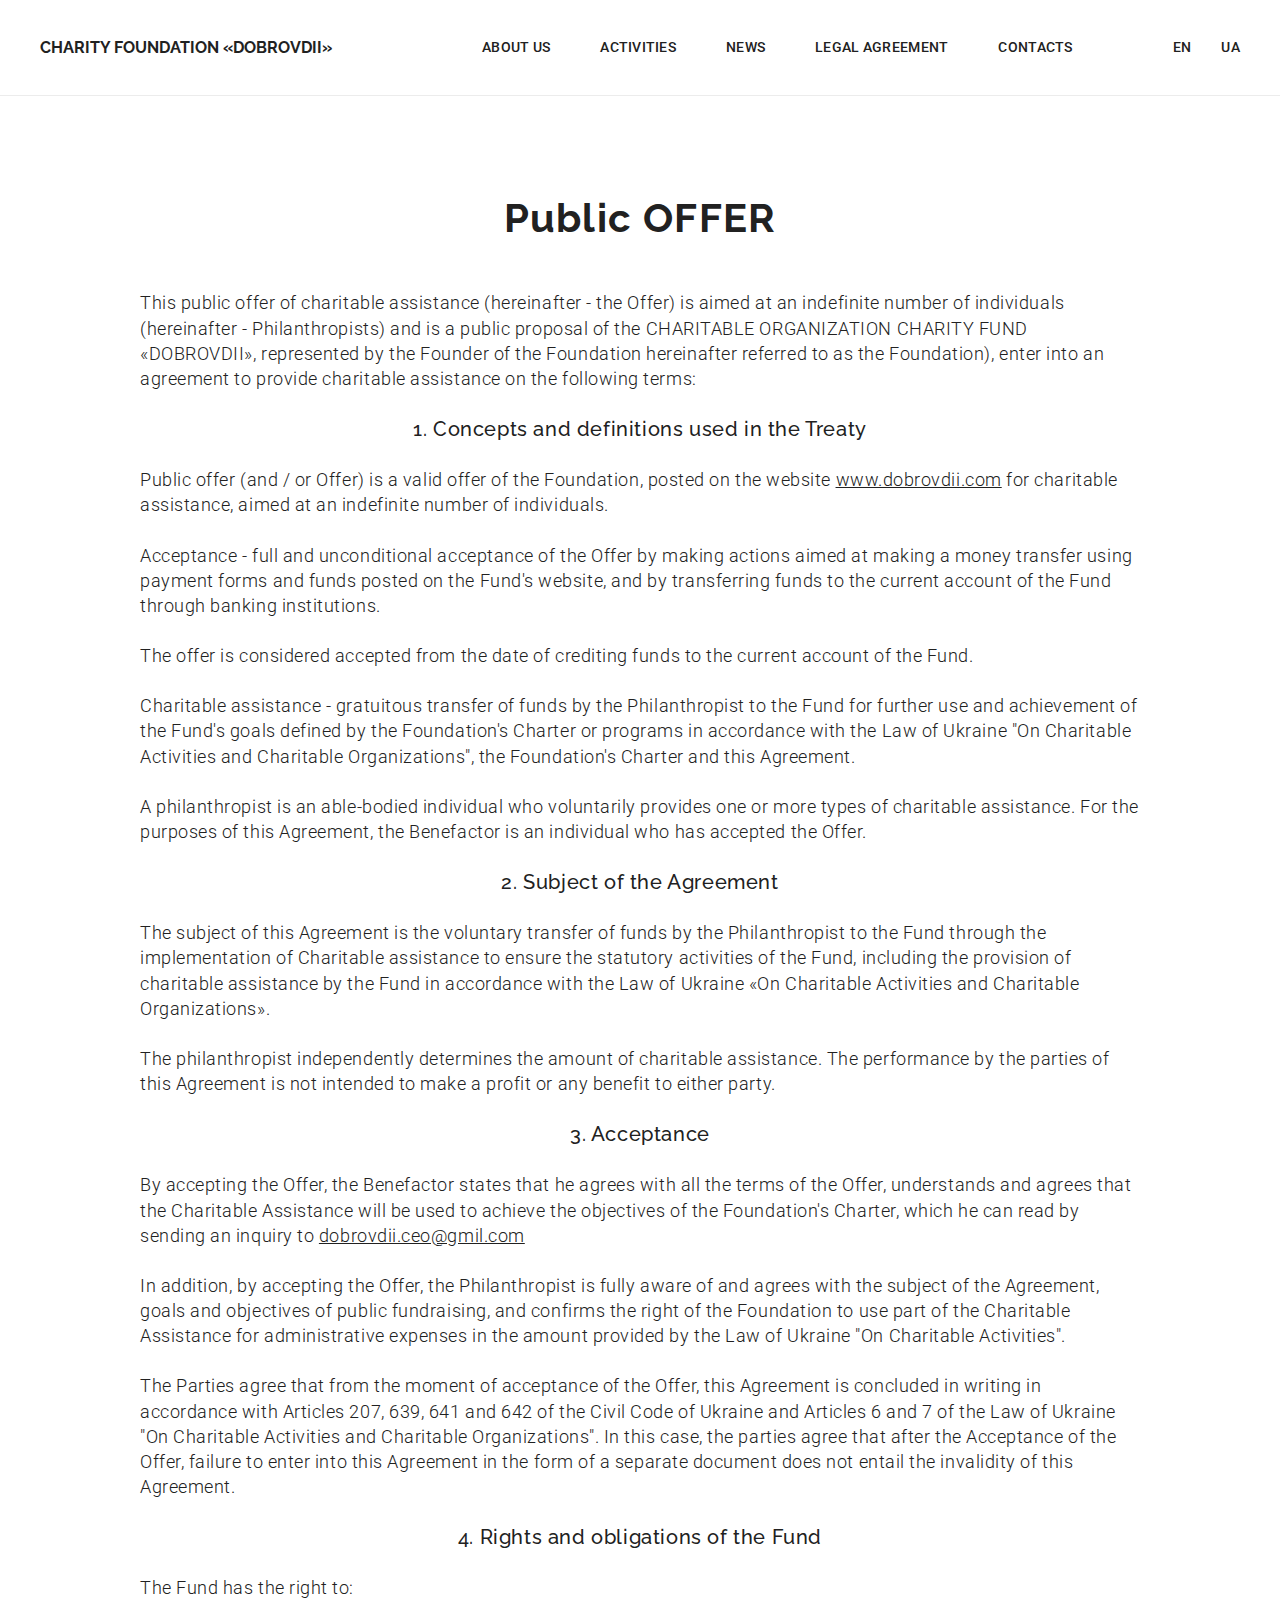
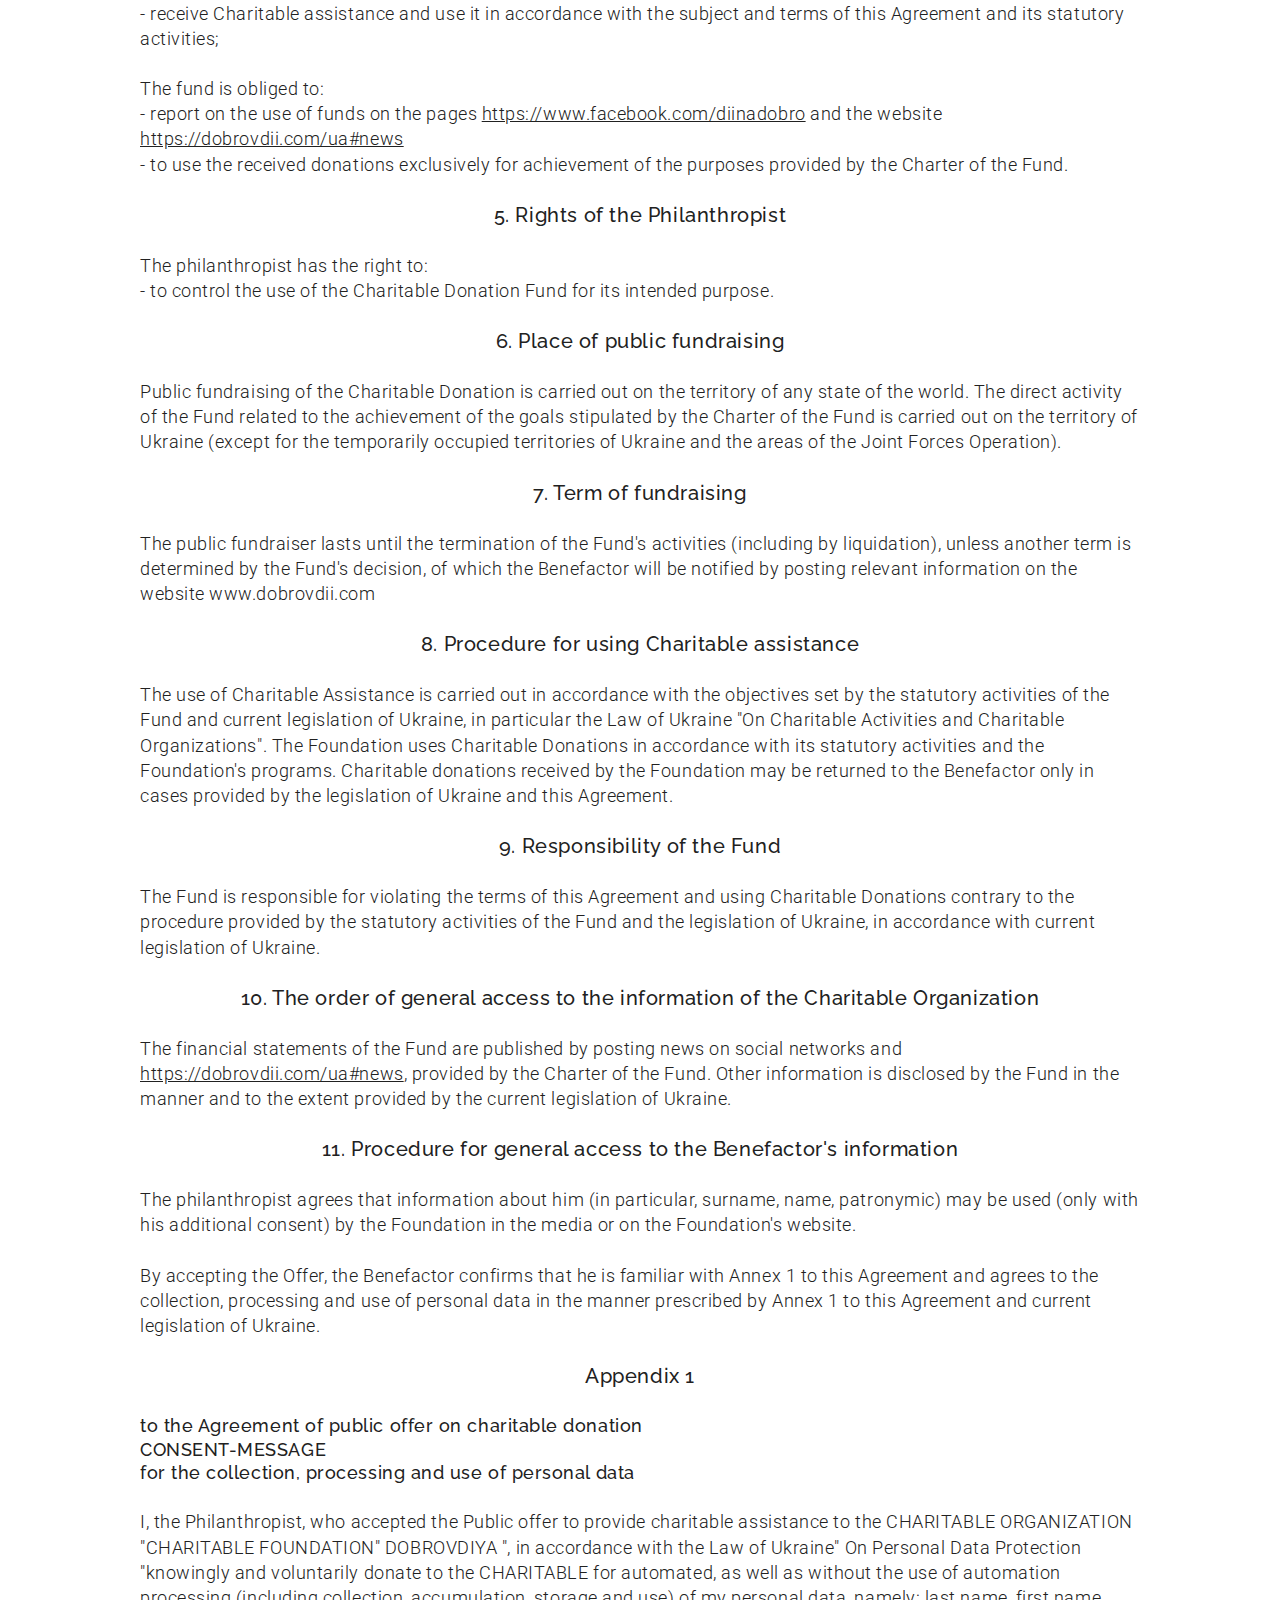
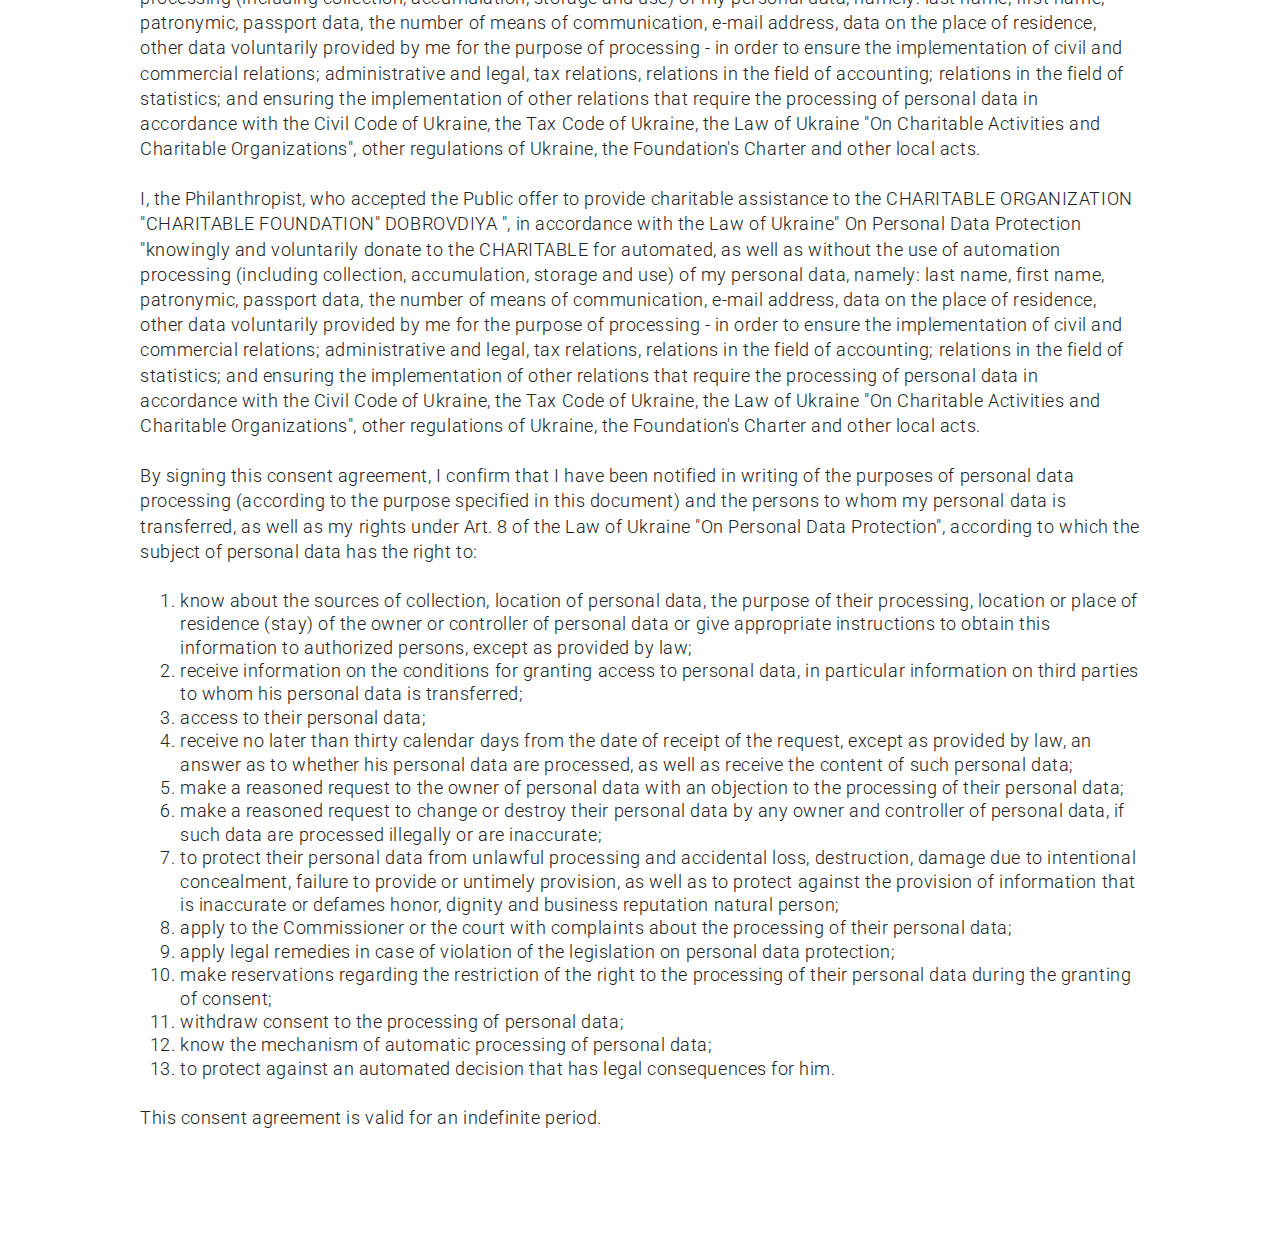
==== fond-doc-eng.html @ e07fa588 "add fond-doc" ====
<!DOCTYPE html>
<html lang="en">

<head>
    <meta charset="UTF-8">
    <meta http-equiv="X-UA-Compatible" content="IE=edge">
    <meta name="viewport" content="width=device-width, initial-scale=1.0">
    <link
        href="https://fonts.googleapis.com/css2?family=Raleway:wght@300;500;700&family=Roboto:wght@300;500;700&display=swap"
        rel="stylesheet">
    <link rel="stylesheet"
        href="https://cdnjs.cloudflare.com/ajax/libs/modern-normalize/1.1.0/modern-normalize.min.css">
    <link rel="stylesheet" href="css/styles.css">
    <title>Legal agreement</title>
</head>

<body>

    <header class="header">
        <div class="container main-nav ">
            <nav>
                <a href="index.html" class="logo-link fond-link link">Charity Foundation «DOBROVDII»</a>
                <ul class="site-nav list">
                    <li class="item"><a href="./index-eng.html" class="header-link">About Us</a></li>
                    <li class="item"><a href="./index-eng.html" class="header-link">Activities</a></li>
                    <li class="item"><a href="./index-eng.html" class="header-link">News</a></li>
                    <li class="item"><a href="./fond-doc-eng.html" class="header-link">Legal agreement</a></li>
                    <li class="item"><a href="./index-eng.html" class="header-link">Contacts</a></li>
                </ul>
            </nav>

            <ul class="language-list list">
                <li class="item"><a href="./index-eng.html" class="language-link">En</a></li>

                <li class="item"><a href="./fond-doc.html" class="language-link">Ua</a></li>
            </ul>
        </div>
    </header>

    <section class="agreements section">
        <div class="container">
            <h2 class="section-title">Public OFFER</h2>
            <p>This public offer of charitable assistance (hereinafter - the Offer) is aimed at an indefinite number of individuals
            (hereinafter - Philanthropists) and is a public proposal of the CHARITABLE ORGANIZATION CHARITY FUND «DOBROVDII»,
            represented by the Founder of the Foundation hereinafter referred to as the Foundation), enter into an agreement to
            provide charitable assistance on the following terms:</p>
            <h3>1. Concepts and definitions used in the Treaty</h3>
            <p>Public offer (and / or Offer) is a valid offer of the Foundation, posted on the website <a href="www.dobrovdii.com" class="agreements-link">www.dobrovdii.com</a> for charitable
            assistance, aimed at an indefinite number of individuals.</p>
            <p>Acceptance - full and unconditional acceptance of the Offer by making actions aimed at making a money transfer using
            payment forms and funds posted on the Fund's website, and by transferring funds to the current account of the Fund
            through banking institutions.</p>
            <p>The offer is considered accepted from the date of crediting funds to the current account of the Fund.</p>
            <p>Charitable assistance - gratuitous transfer of funds by the Philanthropist to the Fund for further use and achievement
            of the Fund's goals defined by the Foundation's Charter or programs in accordance with the Law of Ukraine "On Charitable
            Activities and Charitable Organizations", the Foundation's Charter and this Agreement.</p>
            <p>A philanthropist is an able-bodied individual who voluntarily provides one or more types of charitable assistance. For
            the purposes of this Agreement, the Benefactor is an individual who has accepted the Offer.</p>

            <h3>2. Subject of the Agreement</h3>
            <p>The subject of this Agreement is the voluntary transfer of funds by the Philanthropist to the Fund through the
            implementation of Charitable assistance to ensure the statutory activities of the Fund, including the provision of
            charitable assistance by the Fund in accordance with the Law of Ukraine «On Charitable Activities and Charitable
            Organizations».
            </p>
            <p>The philanthropist independently determines the amount of charitable assistance. The performance by the parties of this
            Agreement is not intended to make a profit or any benefit to either party.</p>

            <h3>3. Acceptance</h3>
            <p>By accepting the Offer, the Benefactor states that he agrees with all the terms of the Offer, understands and agrees
            that the Charitable Assistance will be used to achieve the objectives of the Foundation's Charter, which he can read by
            sending an inquiry to <a href="mailto:dobrovdii.ceo@gmil.com" class="agreements-link">dobrovdii.ceo@gmil.com</a></p>
            <p>In addition, by accepting the Offer, the Philanthropist is fully aware of and agrees with the subject of the Agreement,
            goals and objectives of public fundraising, and confirms the right of the Foundation to use part of the Charitable
            Assistance for administrative expenses in the amount provided by the Law of Ukraine "On Charitable Activities".</p>
            <p>The Parties agree that from the moment of acceptance of the Offer, this Agreement is concluded in writing in accordance
            with Articles 207, 639, 641 and 642 of the Civil Code of Ukraine and Articles 6 and 7 of the Law of Ukraine "On
            Charitable Activities and Charitable Organizations". In this case, the parties agree that after the Acceptance of the
            Offer, failure to enter into this Agreement in the form of a separate document does not entail the invalidity of this
            Agreement.</p>

            <h3>4. Rights and obligations of the Fund</h3>
            <p>The Fund has the right to: <br>
                - receive Charitable assistance and use it in accordance with the subject and terms of this Agreement and its statutory
                activities;</p>
            <p>The fund is obliged to:<br>
                - report on the use of funds on the pages <a href="https://www.facebook.com/diinadobro" class="agreements-link">https://www.facebook.com/diinadobro</a> and the website
            <a href="https://dobrovdii.com/ua#news" class="agreements-link">https://dobrovdii.com/ua#news</a><br>
                - to use the received donations exclusively for achievement of the purposes provided by the Charter of the Fund.</p>

            <h3>5. Rights of the Philanthropist</h3>
            <p>The philanthropist has the right to:<br>
            - to control the use of the Charitable Donation Fund for its intended purpose.</p>

            <h3>6. Place of public fundraising</h3>
            <p>Public fundraising of the Charitable Donation is carried out on the territory of any state of the world. The direct
            activity of the Fund related to the achievement of the goals stipulated by the Charter of the Fund is carried out on the
            territory of Ukraine (except for the temporarily occupied territories of Ukraine and the areas of the Joint Forces
            Operation).</p>

            <h3>7. Term of fundraising</h3>
            <p>The public fundraiser lasts until the termination of the Fund's activities (including by liquidation), unless another
            term is determined by the Fund's decision, of which the Benefactor will be notified by posting relevant information on
            the website www.dobrovdii.com</p>

            <h3>8. Procedure for using Charitable assistance</h3>
            <p>The use of Charitable Assistance is carried out in accordance with the objectives set by the statutory activities of the
            Fund and current legislation of Ukraine, in particular the Law of Ukraine "On Charitable Activities and Charitable
            Organizations". The Foundation uses Charitable Donations in accordance with its statutory activities and the
            Foundation's programs. Charitable donations received by the Foundation may be returned to the Benefactor only in cases
            provided by the legislation of Ukraine and this Agreement.</p>

            <h3>9. Responsibility of the Fund</h3>
            <p>The Fund is responsible for violating the terms of this Agreement and using Charitable Donations contrary to the
            procedure provided by the statutory activities of the Fund and the legislation of Ukraine, in accordance with current
            legislation of Ukraine.</p>

            <h3>10. The order of general access to the information of the Charitable Organization</h3>
            <p>The financial statements of the Fund are published by posting news on social networks and <a href="https://dobrovdii.com/ua#news" class="agreements-link">https://dobrovdii.com/ua#news</a>,
                provided by the Charter of the Fund. Other information is disclosed by the Fund in the manner and to the extent provided
                by the current legislation of Ukraine.</p>

            <h3>11. Procedure for general access to the Benefactor's information</h3>
            <p>The philanthropist agrees that information about him (in particular, surname, name, patronymic) may be used (only with
            his additional consent) by the Foundation in the media or on the Foundation's website.</p>
            <p>By accepting the Offer, the Benefactor confirms that he is familiar with Annex 1 to this Agreement and agrees to the
            collection, processing and use of personal data in the manner prescribed by Annex 1 to this Agreement and current
            legislation of Ukraine.</p>

            <h3>Appendix 1</h3>
            <span class="appendix">to the Agreement of public offer on charitable donation <br>
                CONSENT-MESSAGE <br>
                for the collection, processing and use of personal data</span>
            <p>I, the Philanthropist, who accepted the Public offer to provide charitable assistance to the CHARITABLE ORGANIZATION
            "CHARITABLE FOUNDATION" DOBROVDIYA ", in accordance with the Law of Ukraine" On Personal Data Protection "knowingly and
            voluntarily donate to the CHARITABLE for automated, as well as without the use of automation processing (including
            collection, accumulation, storage and use) of my personal data, namely: last name, first name, patronymic, passport
            data, the number of means of communication, e-mail address, data on the place of residence, other data voluntarily
            provided by me for the purpose of processing - in order to ensure the implementation of civil and commercial relations;
            administrative and legal, tax relations, relations in the field of accounting; relations in the field of statistics; and
            ensuring the implementation of other relations that require the processing of personal data in accordance with the Civil
            Code of Ukraine, the Tax Code of Ukraine, the Law of Ukraine "On Charitable Activities and Charitable Organizations",
            other regulations of Ukraine, the Foundation's Charter and other local acts.</p>
            <p>I, the Philanthropist, who accepted the Public offer to provide charitable assistance to the CHARITABLE ORGANIZATION
            "CHARITABLE FOUNDATION" DOBROVDIYA ", in accordance with the Law of Ukraine" On Personal Data Protection "knowingly and
            voluntarily donate to the CHARITABLE for automated, as well as without the use of automation processing (including
            collection, accumulation, storage and use) of my personal data, namely: last name, first name, patronymic, passport
            data, the number of means of communication, e-mail address, data on the place of residence, other data voluntarily
            provided by me for the purpose of processing - in order to ensure the implementation of civil and commercial relations;
            administrative and legal, tax relations, relations in the field of accounting; relations in the field of statistics; and
            ensuring the implementation of other relations that require the processing of personal data in accordance with the Civil
            Code of Ukraine, the Tax Code of Ukraine, the Law of Ukraine "On Charitable Activities and Charitable Organizations",
            other regulations of Ukraine, the Foundation's Charter and other local acts.</p>
            <p>By signing this consent agreement, I confirm that I have been notified in writing of the purposes of personal data
            processing (according to the purpose specified in this document) and the persons to whom my personal data is
            transferred, as well as my rights under Art. 8 of the Law of Ukraine "On Personal Data Protection", according to which
            the subject of personal data has the right to:
            </p>

            <ol>
                <li>know about the sources of collection, location of personal data, the purpose of their processing, location or place of
                residence (stay) of the owner or controller of personal data or give appropriate instructions to obtain this information
                to authorized persons, except as provided by law;</li>
                <li>receive information on the conditions for granting access to personal data, in particular information on third parties
                to whom his personal data is transferred;</li>
                <li>access to their personal data;</li>
                <li>receive no later than thirty calendar days from the date of receipt of the request, except as provided by law, an answer
                as to whether his personal data are processed, as well as receive the content of such personal data;</li>
                <li>make a reasoned request to the owner of personal data with an objection to the processing of their personal data;</li>
                <li>make a reasoned request to change or destroy their personal data by any owner and controller of personal data, if such
                data are processed illegally or are inaccurate;</li>
                <li>to protect their personal data from unlawful processing and accidental loss, destruction, damage due to intentional
                concealment, failure to provide or untimely provision, as well as to protect against the provision of information that
                is inaccurate or defames honor, dignity and business reputation natural person;</li>
                <li>apply to the Commissioner or the court with complaints about the processing of their personal data;</li>
                <li>apply legal remedies in case of violation of the legislation on personal data protection;</li>
                <li>make reservations regarding the restriction of the right to the processing of their personal data during the granting of
                consent;</li>
                <li>withdraw consent to the processing of personal data;</li>
                <li>know the mechanism of automatic processing of personal data;</li>
                <li>to protect against an automated decision that has legal consequences for him.</li>
            </ol>

            <p>This consent agreement is valid for an indefinite period.</p>
        </div>
    </section>

</body>

</html>
---- css/styles.css ----
:root {
  --primary-text-color: #212121;
  --accent-color: #ff7c3b;
  --background: #ffffff;
  --secondary-bg: #f5f2ed;
  --main-font: "Roboto", "Arial", sans-serif;
  --logo-font: "Raleway", sans-serif;
}

*,
*::before,
*::after {
  box-sizing: border-box;
}

h1,
h2,
h3,
h4,
h5,
h6,
p {
  margin: 0;
}

body {
  background-color: var(--background);
  color: var(--primary-text-color);
  font-family: var(--main-font);
  margin: 0;
}

.container {
  width: 1280px;
  padding-left: 40px;
  padding-right: 40px;
  margin: 0px auto;
}

.list {
  padding: 0;
  margin: 0;
  list-style: none;
}
.section {
  padding: 100px 0px 100px 0px;
}

/* Header */
.header {
  background: var(--background);
  border-bottom: #ececec 1px solid;
}

.header .list {
  font-weight: 500;
  font-size: 14px;
  line-height: 1.1;
  letter-spacing: 0.02em;
}
.header-link {
  padding: 40px 0px 40px 0px;
  text-transform: uppercase;
  transition: 250ms cubic-bezier(0.4, 0, 0.2, 1);
  color: var(--primary-text-color);
  text-decoration: none;
}
.header-link:hover,
.header-link:focus {
  color: var(--accent-color);
}

.item .header-link {
  position: relative;
}

.header-link:hover::after {
  content: "";
  display: block;
  position: absolute;
  margin-top: 55px;
  width: 100%;
  height: 4px;
  background: var(--accent-color);
  border-radius: 2px;
}

.logo-link {
  margin-right: 200px;
  text-transform: uppercase;
  color: var(--primary-text-color);
  font-family: var(--logo-font);
  font-weight: 700;
  text-decoration: none;
  align-items: center;
}

.main-nav,
.main-nav nav {
  display: flex;
  align-items: center;
}

.main-nav a {
  display: flex;
  text-decoration: none;
}

.site-nav {
  display: flex;
  margin-left: auto;
}
.site-nav .item:not(:last-child) {
  margin-right: 50px;
}

.site-nav .header-link.current {
  color: var(--accent-color);
}

.language-list {
  display: flex;
  margin-left: auto;
}
.language-list .item:not(:last-child) {
  margin-right: 30px;
}
.language-link {
  display: flex;
  text-transform: uppercase;
  color: var(--primary-text-color);
  text-decoration: none;
  align-items: center;
  padding: 40px 0px 40px 0px;
  transition: 250ms cubic-bezier(0.4, 0, 0.2, 1);
}

.language-link:hover,
.language-link:focus {
  color: var(--accent-color);
}

/* Hero section */

.hero {
  background-color: #2f303a;
  background-image: linear-gradient(
      rgba(47, 48, 58, 0.4),
      rgba(47, 48, 58, 0.4)
    ),
    url("../images/hero.jpg");
  width: 100%;
  height: 700px;
}

.hero-title {
  width: 700px;
  color: #ffffff;
  font-weight: 900;
  font-size: 36px;
  line-height: 1.36;
  letter-spacing: 0.06em;
  text-transform: uppercase;
  margin-bottom: 50px;
}

.help-btn {
  display: inline-block;
  border-radius: 50px;
  padding: 10px 40px 10px 40px;
  text-align: center;

  font-size: 16px;
  font-weight: 700;
  line-height: 1.9;
  letter-spacing: 0.06em;
  background-color: var(--accent-color);
  color: #ffffff;
  text-decoration: none;
  text-transform: uppercase;

  border: none;
  cursor: pointer;
  box-shadow: 0px 4px 4px rgba(0, 0, 0, 0.15);
  transition: 250ms cubic-bezier(0.4, 0, 0.2, 1);
}

.help-btn:hover,
.help-btn:focus {
  background-color: #ff7a2f;
}

/* About Us */

#about,
#events,
#news,
.section-title {
  margin: 0 auto;
  margin-bottom: 50px;
  font-family: var(--logo-font);
  font-size: 40px;
  line-height: 1.1;
  text-align: center;
  letter-spacing: 0.03em;
}

.about-us p {
  margin: 0 auto;
  width: 1000px;
  margin-bottom: 25px;
  font-family: var(--logo-font);
  font-weight: 300;
  font-size: 22px;
  line-height: 1.3;
  letter-spacing: 0.03em;
}

.about-us p:last-child {
  margin: 0 auto;
  width: 1000px;
  font-size: 20px;
  font-weight: 700;
  line-height: 1.1;
  letter-spacing: 0.03em;
  text-transform: uppercase;
  text-align: center;
}

.details {
  text-decoration: none;
  font-weight: 700;
  color: var(--accent-color);
}

/* Events section */

.subtitle {
  margin-bottom: 50px;
  font-family: var(--logo-font);
  text-align: center;
  font-weight: 500;
  font-size: 20px;
  line-height: 1.1;
  letter-spacing: 0.03em;
}

.events-list {
  display: flex;
  
  
}
.events-list .item {
  margin-right: 40px;
  flex-basis: calc(100% / 5);

}

.events-list .item:last-child {
  margin-right: 0;
}

.card {
  box-shadow: 0px 1px 3px rgba(0, 0, 0, 0.12), 0px 1px 1px rgba(0, 0, 0, 0.14),
    0px 2px 1px rgba(0, 0, 0, 0.2);
  border-radius: 0px 0px 4px 4px;
  background: #ffffff;
}

.card-content {
  padding: 20px 22px 20px 22px;
}

.image {
  object-fit: cover;
}

.events-list h3 {
  margin-bottom: 10px;
  font-weight: 500;
  font-size: 16px;
  line-height: 1.2;
  letter-spacing: 0.03em;
}
.events-list p {
  font-size: 16px;
  line-height: 1.2;
  letter-spacing: 0.03em;
  margin-bottom: 16px;
}

.photo-list {
  display: flex;
  box-sizing: border-box;
  margin-top: 150px;
  padding: 0px 40px 0px 40px;
}
.photo-box {
  display: flex;
  flex-wrap: wrap;
  margin-top: -10px;
  margin-left: -10px;
}

.photo-box .image {
  position: relative;
  flex-basis: calc(100% / 3);
  margin-left: 10px;
  margin-top: 10px;
}

.photo-box .image:nth-of-type(2){
 margin-left: 20px;
} 




/* News */

.news-date {
  color: var(--accent-color);
}
.info {
  margin-bottom: 25px;
  font-weight: 300;
  line-height: 1.1;
  letter-spacing: 0.03em;

}

.details-btn {
  display: inline-block;
  width: 75px;
  border-radius: 50px;
  padding: 5px;
  text-align: center;
  border: 2px var(--accent-color) solid;
  color: var(--primary-text-color);
  font-size: 12px;
  text-decoration: none;
  text-transform: uppercase;
}

/* Donation */

.donation {
  background: var(--accent-color);
}

.donation .section-title {
  margin-bottom: 50px;
  color: #ffffff;
}
.donation .subtitle {
  margin-bottom: 75px;
  color: #ffffff;
}
.donation-btn {
  display: block;
  margin: 0 auto;
  width: 200px;
  border-radius: 50px;
  padding: 10px 40px 10px 40px;
  text-align: center;

  font-size: 16px;
  font-weight: 700;
  line-height: 1.9;
  letter-spacing: 0.06em;
  background-color: #040814;
  color: #ffffff;
  text-decoration: none;
  text-transform: uppercase;

  border: none;
  cursor: pointer;
  box-shadow: 0px 4px 4px rgba(0, 0, 0, 0.15);
}

/* Founder */

.mail-link {
  text-decoration: none;
  font-weight: 700;
  color: var(--primary-text-color);
}
.mail-link:hover,
.mail-link:focus {
  color: var(--accent-color);
}

.founder-box {
  margin: 0 auto;
  margin-top: 100px;
  border-radius: 100%;
  width: 200px;
  height: 200px;

  overflow: hidden;
}

.founder-subtitle {
  margin-top: 20px;
  margin-bottom: 10px;
  font-family: var(--logo-font);
  text-align: center;
  font-weight: 700;
  font-size: 24px;
  line-height: 1.1;
  letter-spacing: 0.03em;
}

.founder-position {
  margin: 0 auto;
  margin-bottom: 75px;
  text-align: center;
  font-weight: 300;
  font-family: var(--logo-font);
  color: #9c9c9c;
}
.documents-btn {
  display: block;
  margin: 0 auto;
  width: 350px;
  border-radius: 50px;
  padding: 10px 40px 10px 40px;
  text-align: center;

  font-size: 16px;
  font-weight: 700;
  line-height: 1.9;
  letter-spacing: 0.06em;
  background-color: var(--accent-color);
  color: #ffffff;
  text-decoration: none;
  text-transform: uppercase;

  border: none;
  cursor: pointer;
  box-shadow: 0px 4px 4px rgba(0, 0, 0, 0.15);
}

.documents-btn:hover,
.documents-btn:focus {
  background-color: #ff7a2f;
}

/* Footer */

.footer {
  padding: 50px 0px;
  border-top: #ececec 1px solid;
}

#contacts {
  margin-bottom: 15px;
  text-transform: uppercase;
  color: var(--primary-text-color);
  font-family: var(--logo-font);
  font-weight: 700;
}

.address {
  margin-bottom: 10px;
  font-weight: 300;
  font-style: normal;
}

.footer-link {
  display: inline-block;
  margin-bottom: 10px;
  font-weight: 300;
  font-style: normal;
  text-decoration: none;
  color: var(--primary-text-color);
}

.footer-box {
  display: flex;
}

.footer-info {
  margin-right: auto;
}

.footer-join p {
  margin-bottom: 15px;
  text-transform: uppercase;
  color: var(--primary-text-color);
}

.actions {
  display: flex;
}
.footer-icon {
  display: block;
  width: 44px;
  height: 44px;
  padding: 12px;
  margin-right: 15px;
  border: 1px var(--primary-text-color) solid;
  border-radius: 50%;
  border: none;
  background-color: var(--accent-color);
  fill: #ffffff;
  transition: 250ms cubic-bezier(0.4, 0, 0.2, 1);
}

.footer-icon:hover,
.footer-icon:focus {
 background-color: #ff7a2f;
 box-shadow: 0px 4px 4px rgba(0, 0, 0, 0.15);
}

/*Fond-doc*/

.fond-link {
  margin-right: 150px;
}

.agreements h3 {
  margin-bottom: 25px;
  font-family: var(--logo-font);
  text-align: center;
  font-weight: 500;
  font-size: 20px;
  line-height: 1.3;
  letter-spacing: 0.03em;
}
.agreements p {
  margin: 0 auto;
  width: 1000px;
  margin-bottom: 25px;
  font-family: var(--main-font);
  font-weight: 300;
  font-size: 18px;
  line-height: 1.4;
  letter-spacing: 0.03em;
}
.appendix {
  display: block;
  margin: 0 auto;
  width: 1000px;
  margin-bottom: 25px;
  font-family: var(--logo-font);
  font-weight: 500;
  font-size: 18px;
  line-height: 1.3;
  letter-spacing: 0.03em;
}
.agreements ol {
  margin: 0 auto;
  width: 1000px;
  margin-bottom: 25px;
  font-family: var(--main-font);
  font-weight: 300;
  font-size: 18px;
  line-height: 1.3;
  letter-spacing: 0.03em;
}

.agreements-link {
  font-weight: 300;
  color: var(--primary-text-color);

}
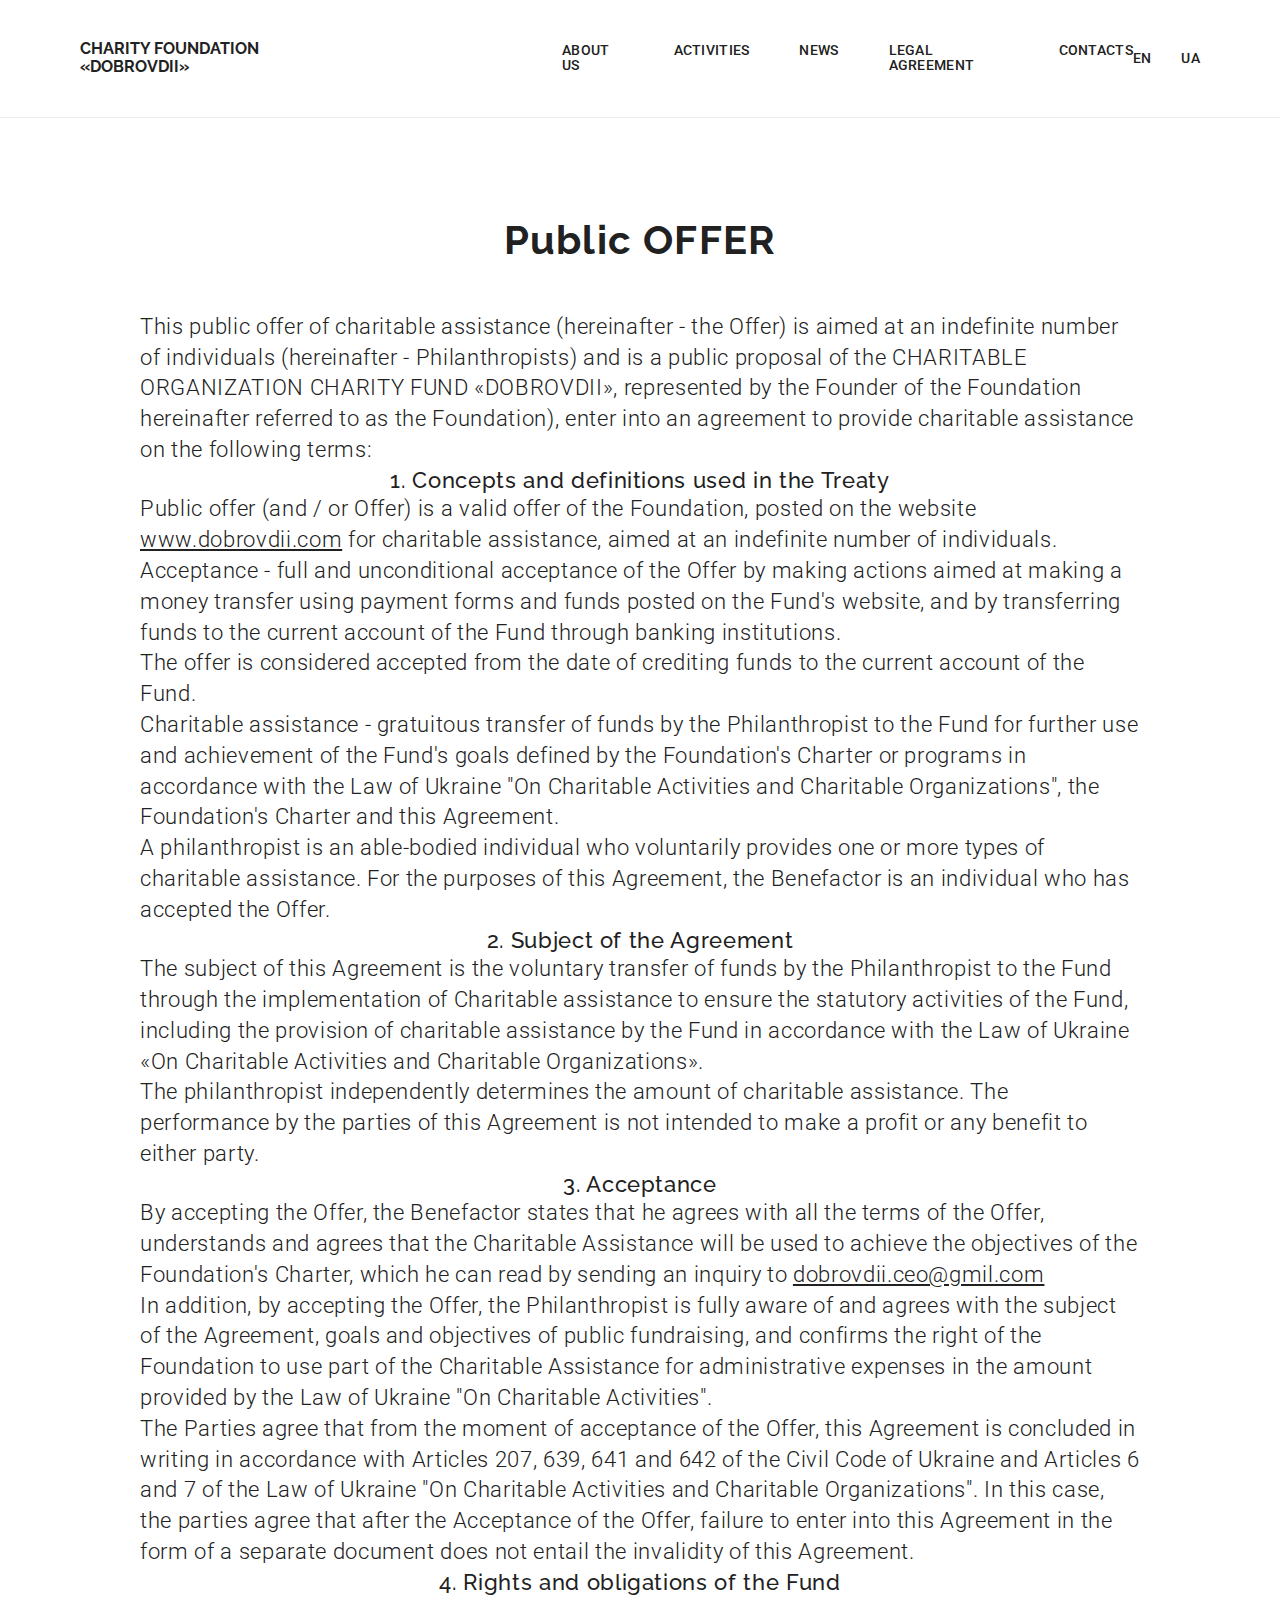
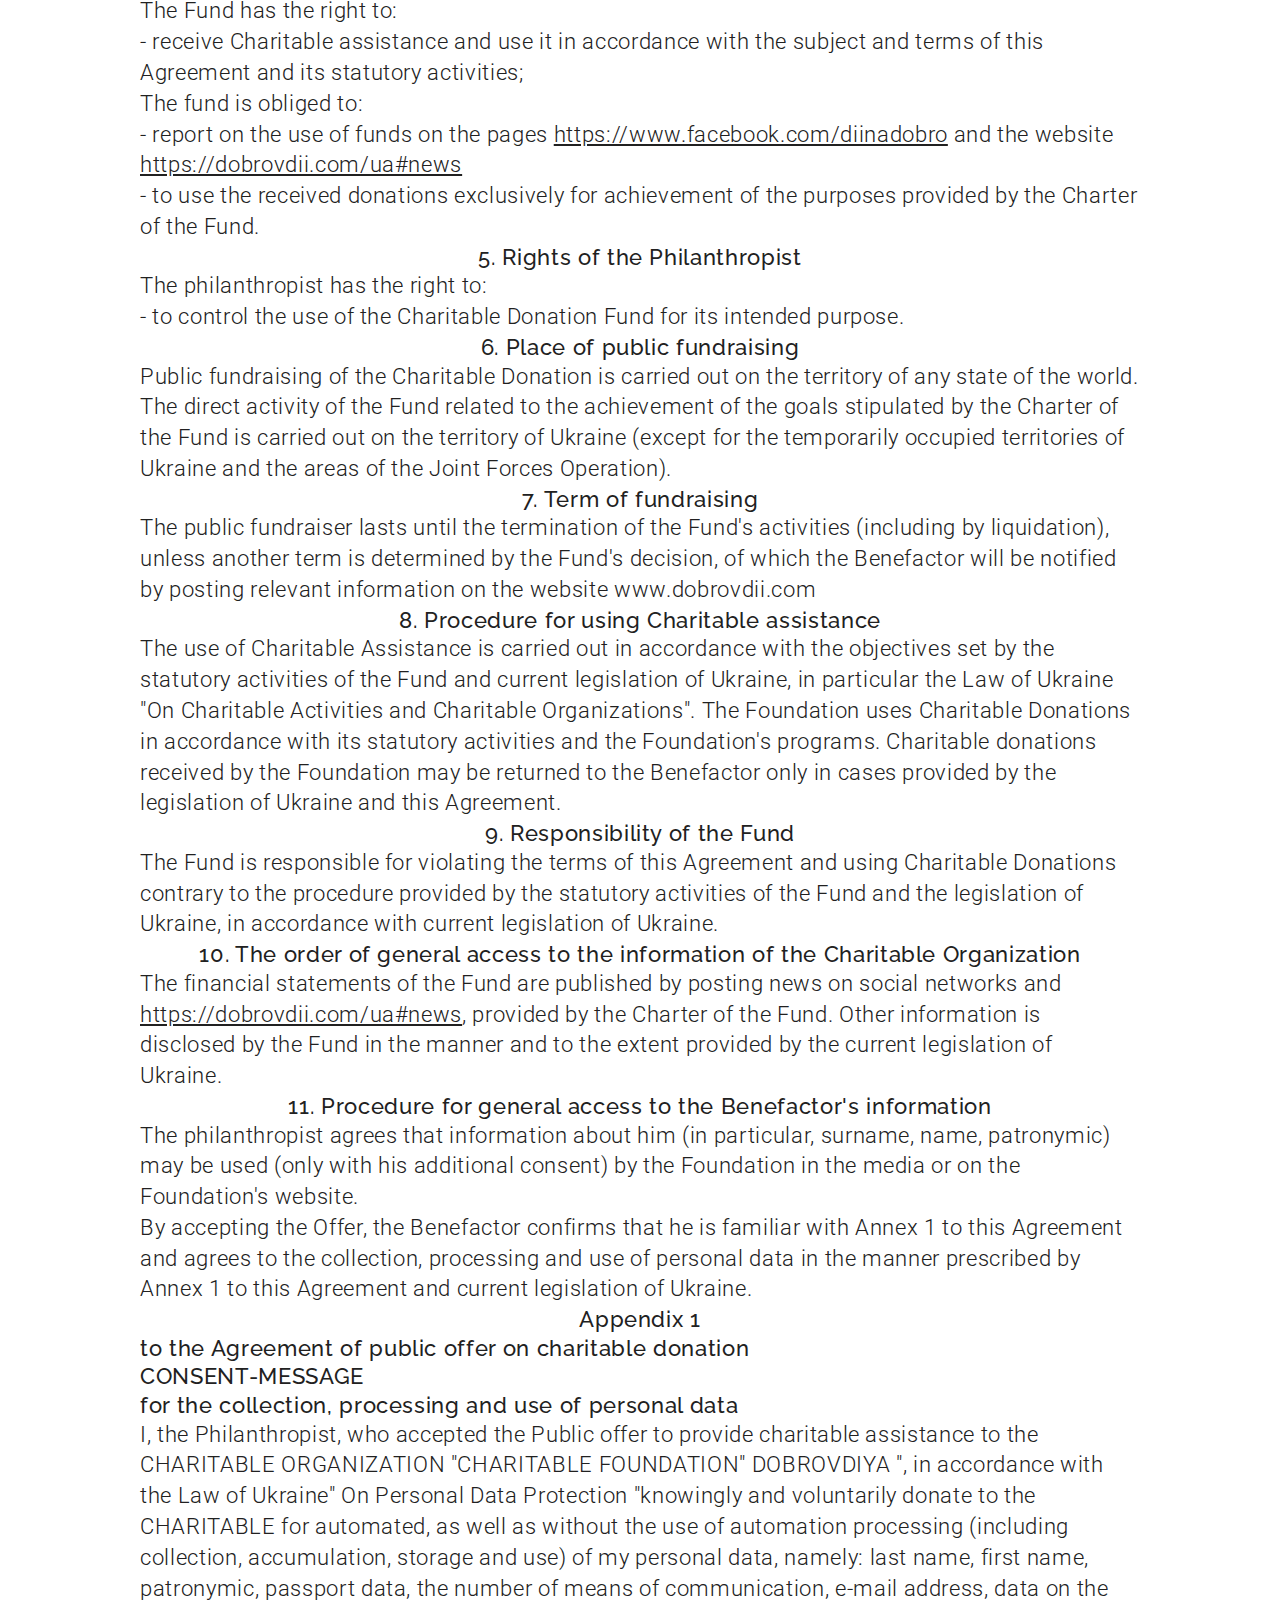
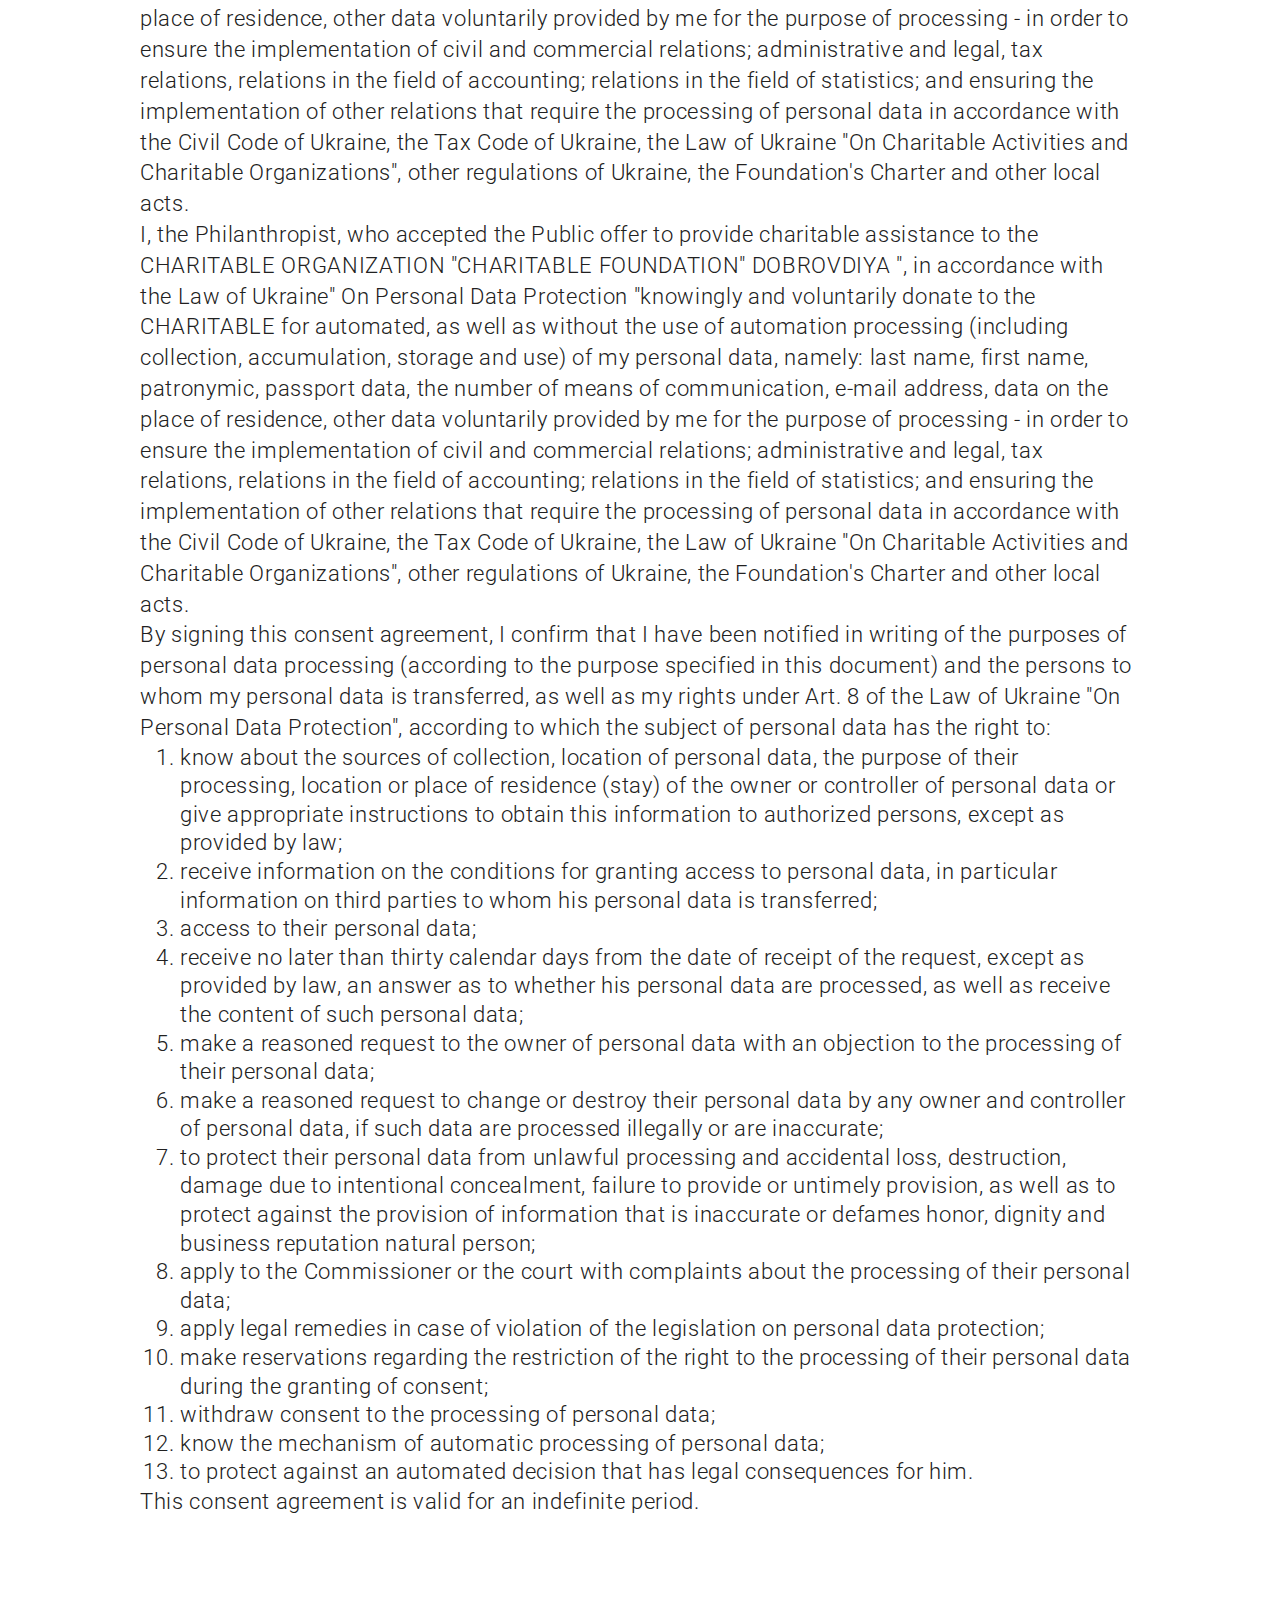
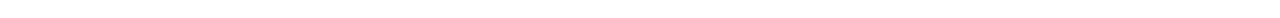
==== commit 407badcb: "scss update" ====
--- a/fond-doc-eng.html
+++ b/fond-doc-eng.html
@@ -10,7 +10,7 @@
         rel="stylesheet">
     <link rel="stylesheet"
         href="https://cdnjs.cloudflare.com/ajax/libs/modern-normalize/1.1.0/modern-normalize.min.css">
-    <link rel="stylesheet" href="css/styles.css">
+    <link rel="stylesheet" href="css/main.min.css">
     <title>Legal agreement</title>
 </head>
 
@@ -19,22 +19,65 @@
     <header class="header">
         <div class="container main-nav ">
             <nav>
-                <a href="index.html" class="logo-link fond-link link">Charity Foundation «DOBROVDII»</a>
+                <a href="index.html" class="logo-link link">Charity Foundation «DOBROVDII»</a>
                 <ul class="site-nav list">
-                    <li class="item"><a href="./index-eng.html" class="header-link">About Us</a></li>
-                    <li class="item"><a href="./index-eng.html" class="header-link">Activities</a></li>
-                    <li class="item"><a href="./index-eng.html" class="header-link">News</a></li>
+                    <li class="item"><a href="#about" class="header-link">About Us</a></li>
+                    <li class="item"><a href="#events" class="header-link">Activities</a></li>
+                    <li class="item"><a href="#news" class="header-link">News</a></li>
                     <li class="item"><a href="./fond-doc-eng.html" class="header-link">Legal agreement</a></li>
-                    <li class="item"><a href="./index-eng.html" class="header-link">Contacts</a></li>
+                    <li class="item"><a href="#contacts" class="header-link">Contacts</a></li>
                 </ul>
             </nav>
-
+    
+            <button type="button" class="mobile-menu__btn" data-menu-open>
+                <svg class="mobile-menu__icon" width="40px" height="40px">
+                    <use href="./images/icons.svg#burger-menu"></use>
+                </svg>
+            </button>
+    
             <ul class="language-list list">
                 <li class="item"><a href="./index-eng.html" class="language-link">En</a></li>
-
-                <li class="item"><a href="./fond-doc.html" class="language-link">Ua</a></li>
+    
+                <li class="item"><a href="./index.html" class="language-link">Ua</a></li>
             </ul>
-        </div>
+    
+            <div class="mobile-menu" data-menu>
+                <div class="container mobile-menu__container">
+                    <button type="button" class="mobile-menu__close-btn" data-menu-close>
+                        <svg class="mobile-menu__close-icon" width="20px" height="20px">
+                            <use href="./images/icons.svg#cross"></use>
+                        </svg>
+                    </button>
+    
+                    <ul class="mobile-menu__list list">
+                        <li class="mobile-menu__item">
+                            <a href="./index-eng.html" class="mobile-menu__item--link">About Us</a>
+                        </li>
+                        <li class="mobile-menu__item">
+                            <a href="./index-eng.html" class="mobile-menu__item--link">Activities</a>
+                        </li>
+                        <li class="mobile-menu__item">
+                            <a href="./index-eng.html" class="mobile-menu__item--link">News</a>
+                        </li>
+                        <li class="mobile-menu__item">
+                            <a href="./fond-doc-eng.html" class="mobile-menu__item--link">Legal agreement</a>
+                        </li>
+                        <li class="mobile-menu__item">
+                            <a href="./index-eng.html" class="mobile-menu__item--link last-link">Contacts</a>
+                        </li>
+                    </ul>
+    
+                    <ul class="social-list list">
+                        <li class="social-list__item">
+                            <a href="#" class="social-list__link">Instagram</a>
+                        </li>
+                        <li class="social-list__item">
+                            <a href="#" class="social-list__link">Facebook</a>
+                        </li>
+                    </ul>
+    
+                </div>
+            </div>
     </header>
 
     <section class="agreements section">
@@ -185,6 +228,7 @@
         </div>
     </section>
 
+    <script src="./js/menu.js"></script>
 </body>
 
 </html>--- a/css/main.min.css
+++ b/css/main.min.css
@@ -0,0 +1,3 @@
+:root{--primary-text-color: #212121;--accent-color: #ff7c3b;--background: #ffffff;--secondary-bg: #f5f2ed;--secondary-font: "Roboto", "Arial", sans-serif;--primary-font: "Raleway", sans-serif}.visually-hidden{position:absolute;width:1px;height:1px;margin:-1px;border:0;padding:0;clip:rect(0 0 0 0);overflow:hidden}*,*::before,*::after{box-sizing:border-box}h1,h2,h3,h4,h5,h6,p{margin:0}body{background-color:var(--background);color:var(--primary-text-color);font-family:var(--secondary-font);margin:0}.list{padding:0;margin:0;list-style:none}.section{padding:100px 0px 100px 0px}.container{padding-left:20px;padding-right:20px;overflow:auto}@media screen and (min-width: 480px){.container{width:480px;margin-left:auto;margin-right:auto}}@media screen and (min-width: 768px){.container{width:768px;padding-left:40px;padding-right:40px}}@media screen and (min-width: 1200px){.container{width:1200px}}.button{display:flex;align-items:center;text-align:center;letter-spacing:0.06em;color:#FFFFFF;font-family:'Roboto';font-style:normal;font-weight:700;font-size:16px;line-height:1.9;background:var(--accent-color);box-shadow:0px 4px 4px rgba(0,0,0,0.15);border-radius:4px;text-decoration:none;text-transform:uppercase;border:none;cursor:pointer}.button:hover,.button:focus{background-color:#ff7a2f}.mobile-menu__btn{padding:0;line-height:0;border:none;background-color:transparent;fill:var(--primary-text-color);transition:background-color 250ms cubic-bezier(0.4, 0, 0.2, 1)}.mobile-menu__btn:hover,.mobile-menu__btn:focus{fill:var(--accent-color)}@media screen and (min-width: 1200px){.mobile-menu__btn{display:none}}.mobile-menu{position:fixed;top:0;left:0;z-index:1;width:100%;height:100vh;background:#ffffff;overflow:auto;opacity:0;visibility:hidden;pointer-events:none;transition:opacity 250ms linear,+ visibility 250ms linear}@media screen and (min-width: 1200px){.mobile-menu{display:none}}.mobile-menu.is-open{opacity:1;visibility:visible;pointer-events:auto}.mobile-menu__close-btn{position:absolute;top:35px;right:20px;padding:16px 10px 0px 0px;line-height:0;border:none;background-color:transparent;fill:var(--primary-text-color);transition:background-color 250ms cubic-bezier(0.4, 0, 0.2, 1)}.mobile-menu__close-btn:hover,.mobile-menu__close-btn:focus{fill:var(--accent-color)}@media screen and (min-width: 768px){.mobile-menu__close-btn{top:35px;right:40px}}.mobile-menu__container{position:relative;padding-top:48px;padding-bottom:48px;margin:0}.mobile-menu__item--link{justify-content:center;display:inline-block;text-decoration:none;font-family:'Roboto';font-style:normal;font-weight:500;font-size:40px;line-height:1.2;letter-spacing:0.02em;margin-bottom:30px;margin-top:50px;color:var(--primary-text-color);transition:background-color 250ms cubic-bezier(0.4, 0, 0.2, 1)}.mobile-menu__item--link:hover,.mobile-menu__item--link:focus{color:var(--accent-color)}.last-link{margin-bottom:150px}.social-list{display:flex;position:sticky;bottom:0;justify-content:center}.social-list__link{font-family:'Roboto';font-style:normal;font-weight:500;font-size:24px;line-height:1.2;letter-spacing:0.02em;color:var(--accent-color);text-decoration:none}.social-list__item:not(:last-child){border-right:1px solid rgba(33,33,33,0.2);padding-right:10px;margin-right:10px}.subtitle{margin-bottom:50px;font-family:var(--primary-font);text-align:center;font-weight:500;font-size:20px;line-height:1.1;letter-spacing:0.03em}@media screen and (min-width: 768px){.subtitle{font-size:20px}}@media screen and (min-width: 1200px){.subtitle{font-size:22px}}.details{text-decoration:none;font-weight:700;color:var(--accent-color)}#about,#events,#news,.section-title{margin:0 auto;margin-bottom:50px;font-family:var(--primary-font);font-size:30px;line-height:1.1;text-align:center;letter-spacing:0.03em}@media screen and (min-width: 1200px){#about,#events,#news,.section-title{font-size:40px}}.footer-icon{display:block;width:44px;height:44px;padding:12px;margin-right:15px;border:1px var(--primary-text-color) solid;border-radius:50%;border:none;background-color:var(--accent-color);fill:#ffffff;transition:250ms cubic-bezier(0.4, 0, 0.2, 1)}.footer-icon:hover,.footer-icon:focus{background-color:#ff7a2f;box-shadow:0px 4px 4px rgba(0,0,0,0.15)}.header{position:relative;background:var(--background);border-bottom:#ececec 1px solid}.header .list{font-weight:500;font-size:14px;line-height:1.1;letter-spacing:0.02em}.header-link{padding:40px 0px 40px 0px;text-transform:uppercase;transition:250ms cubic-bezier(0.4, 0, 0.2, 1);color:var(--primary-text-color);text-decoration:none}.header-link:hover,.header-link:focus{color:var(--accent-color)}.item .header-link{position:relative}.header-link:hover::after{content:"";display:block;position:absolute;margin-top:55px;width:100%;height:4px;background:var(--accent-color);border-radius:2px}.logo-link{margin-right:200px;padding-top:40px;padding-bottom:40px;text-transform:uppercase;color:var(--primary-text-color);font-family:var(--primary-font);font-weight:700;text-decoration:none;align-items:center}@media screen and (min-width: 768px){.logo-link{margin-right:450px}}@media screen and (min-width: 1200px){.logo-link{margin-right:200px}}.main-nav,.main-nav nav{display:flex;align-items:center}.main-nav a{display:flex;text-decoration:none}.site-nav{margin-left:auto}@media screen and (min-width: 480px){.site-nav{display:none}}@media screen and (min-width: 1200px){.site-nav{display:flex}}.site-nav .item:not(:last-child){margin-right:50px}.site-nav .header-link.current{color:var(--accent-color)}.language-list{margin-left:auto}@media screen and (min-width: 480px){.language-list{display:none}}@media screen and (min-width: 1200px){.language-list{display:flex}}.language-list .item:not(:last-child){margin-right:30px}.language-link{display:flex;text-transform:uppercase;color:var(--primary-text-color);text-decoration:none;align-items:center;padding:40px 0px 40px 0px;transition:250ms cubic-bezier(0.4, 0, 0.2, 1)}.language-link:hover,.language-link:focus{color:var(--accent-color)}.hero{background-color:#2f303a;background-image:linear-gradient(rgba(47,48,58,0.4), rgba(47,48,58,0.4)),url("../images/hero.jpg");width:100%;height:700px}.hero-title{display:block;color:#ffffff;font-weight:900;font-size:36px;line-height:1.36;letter-spacing:0.06em;text-transform:uppercase}@media screen and (min-width: 480px){.hero-title{margin-left:auto;text-align:center;width:400px;font-size:26px;margin-bottom:150px}}@media screen and (min-width: 768px){.hero-title{width:700px;font-size:36px;margin-bottom:200px}}@media screen and (min-width: 1200px){.hero-title{width:700px;font-size:36px;margin-bottom:50px;margin-left:0;text-align:left}}.help-btn{display:flex;width:250px;border-radius:50px;padding:10px 40px 10px 40px;text-align:center;text-decoration:none;text-transform:uppercase;border:none;cursor:pointer;box-shadow:0px 4px 4px rgba(0,0,0,0.15);transition:250ms cubic-bezier(0.4, 0, 0.2, 1)}@media screen and (min-width: 480px){.help-btn{margin:0 auto}}@media screen and (min-width: 768px){.help-btn{margin:0 auto}}@media screen and (min-width: 1200px){.help-btn{margin:0}}.about-us p{font-family:var(--primary-font);font-weight:300;line-height:1.3;letter-spacing:0.03em}@media screen and (min-width: 480px){.about-us p{margin:0 auto;width:400px;font-size:28px;margin-bottom:25px}}@media screen and (min-width: 768px){.about-us p{margin-bottom:25px;width:700px;font-size:26px}}@media screen and (min-width: 1200px){.about-us p{margin:0 auto;width:1000px;font-size:22px}}.about-us p:last-child{font-size:20px;font-weight:700;text-transform:uppercase;text-align:center}@media screen and (min-width: 480px){.about-us p:last-child{width:400px;font-size:20px}}@media screen and (min-width: 768px){.about-us p:last-child{width:700px;font-size:22px}}@media screen and (min-width: 1200px){.about-us p:last-child{margin:0 auto;width:1000px;font-size:22px}}.events-list{display:flex}.events-list .item{margin-right:40px;flex-basis:calc(100% / 5)}.events-list .item:last-child{margin-right:0}.card{box-shadow:0px 1px 3px rgba(0,0,0,0.12),0px 1px 1px rgba(0,0,0,0.14),0px 2px 1px rgba(0,0,0,0.2);border-radius:0px 0px 4px 4px;background:#ffffff}.card-content{padding:20px 22px 20px 22px}.image{object-fit:cover}.events-list h3{margin-bottom:10px;font-weight:500;font-size:16px;line-height:1.2;letter-spacing:0.03em}.events-list p{font-size:16px;line-height:1.2;letter-spacing:0.03em;margin-bottom:16px}.photo-list{display:flex;flex-direction:column;box-sizing:border-box;margin-top:150px;padding:0px 40px 0px 40px}@media screen and (min-width: 1200px){.photo-list{flex-direction:row;display:flex}}.photo-box{display:flex;flex-direction:column;flex-wrap:wrap;margin-top:-10px;margin-left:-10px}@media screen and (min-width: 1200px){.photo-box{flex-direction:row}}.photo-box .image{position:relative;flex-basis:calc(100% / 3);margin-left:10px;margin-top:10px}.photo-box .image:nth-of-type(2){margin-left:20px}.news-date{color:var(--accent-color)}.info{margin-bottom:25px;font-weight:300;line-height:1.1;letter-spacing:0.03em}.details-btn{display:inline-block;width:75px;border-radius:50px;padding:5px;text-align:center;border:2px var(--accent-color) solid;color:var(--primary-text-color);font-size:12px;text-decoration:none;text-transform:uppercase}.donation{background:var(--accent-color)}.donation .section-title{margin-bottom:50px;color:#ffffff}.donation .subtitle{margin-bottom:75px;color:#ffffff}.donation-btn{display:block;margin:0 auto;width:200px;border-radius:50px;padding:10px 40px 10px 40px;text-align:center;background-color:#040814;color:#ffffff;text-decoration:none;text-transform:uppercase;border:none;cursor:pointer}.mail-link{text-decoration:none;font-weight:700;color:var(--primary-text-color)}.mail-link:hover,.mail-link:focus{color:var(--accent-color)}.founder-box{margin:0 auto;margin-top:100px;border-radius:100%;width:200px;height:200px;overflow:hidden}.founder-subtitle{margin-top:20px;margin-bottom:10px;font-family:var(--primary-font);text-align:center;font-weight:700;font-size:24px;line-height:1.1;letter-spacing:0.03em}.founder-position{margin:0 auto;margin-bottom:75px;text-align:center;font-weight:300;font-family:var(--primary-font);color:#9c9c9c}.documents-btn{display:block;margin:0 auto;width:350px;border-radius:50px;padding:10px 40px 10px 40px;text-align:center}.footer{padding:50px 0px;border-top:#ececec 1px solid}#contacts{margin-bottom:15px;text-transform:uppercase;color:var(--primary-text-color);font-family:var(--primary-font);font-weight:700}.address{margin-bottom:10px;font-weight:300;font-style:normal}.footer-link{display:inline-block;margin-bottom:10px;font-weight:300;font-style:normal;text-decoration:none;color:var(--primary-text-color)}.footer-box{display:flex}.footer-info{margin-right:auto}.footer-join p{margin-bottom:15px;text-transform:uppercase;color:var(--primary-text-color)}@media screen and (min-width: 480px) and (max-width: 1199px){.footer-join p{margin-left:40px;text-align:center}}.actions{display:flex}@media screen and (min-width: 480px) and (max-width: 1199px){.actions{margin-left:40px;justify-content:center}}.fond-link{margin-right:150px}.agreements h3{margin-bottom:25px;font-family:var(--primary-font);text-align:center;font-weight:500;font-size:20px;line-height:1.3;letter-spacing:0.03em}@media screen and (min-width: 480px){.agreements h3{margin:0 auto;width:400px;font-size:28px;margin-bottom:25px}}@media screen and (min-width: 768px){.agreements h3{margin-bottom:25px;width:700px;font-size:26px}}@media screen and (min-width: 1200px){.agreements h3{margin:0 auto;width:1000px;font-size:22px}}.agreements p{margin:0 auto;margin-bottom:25px;font-family:var(--secondary-font);font-weight:300;font-size:18px;line-height:1.4;letter-spacing:0.03em}@media screen and (min-width: 480px){.agreements p{margin:0 auto;width:400px;font-size:28px;margin-bottom:25px}}@media screen and (min-width: 768px){.agreements p{margin-bottom:25px;width:700px;font-size:26px}}@media screen and (min-width: 1200px){.agreements p{margin:0 auto;width:1000px;font-size:22px}}.appendix{display:block;margin:0 auto;margin-bottom:25px;font-family:var(--primary-font);font-weight:500;font-size:18px;line-height:1.3;letter-spacing:0.03em}@media screen and (min-width: 480px){.appendix{margin:0 auto;width:400px;font-size:28px;margin-bottom:25px}}@media screen and (min-width: 768px){.appendix{margin-bottom:25px;width:700px;font-size:26px}}@media screen and (min-width: 1200px){.appendix{margin:0 auto;width:1000px;font-size:22px}}.agreements ol{margin:0 auto;width:1000px;margin-bottom:25px;font-family:var(--secondary-font);font-weight:300;font-size:18px;line-height:1.3;letter-spacing:0.03em}@media screen and (min-width: 480px){.agreements ol{margin:0 auto;width:400px;font-size:28px;margin-bottom:25px}}@media screen and (min-width: 768px){.agreements ol{margin-bottom:25px;width:700px;font-size:26px}}@media screen and (min-width: 1200px){.agreements ol{margin:0 auto;width:1000px;font-size:22px}}.agreements-link{font-weight:300;color:var(--primary-text-color)}
+/*# sourceMappingURL=main.min.css.map */